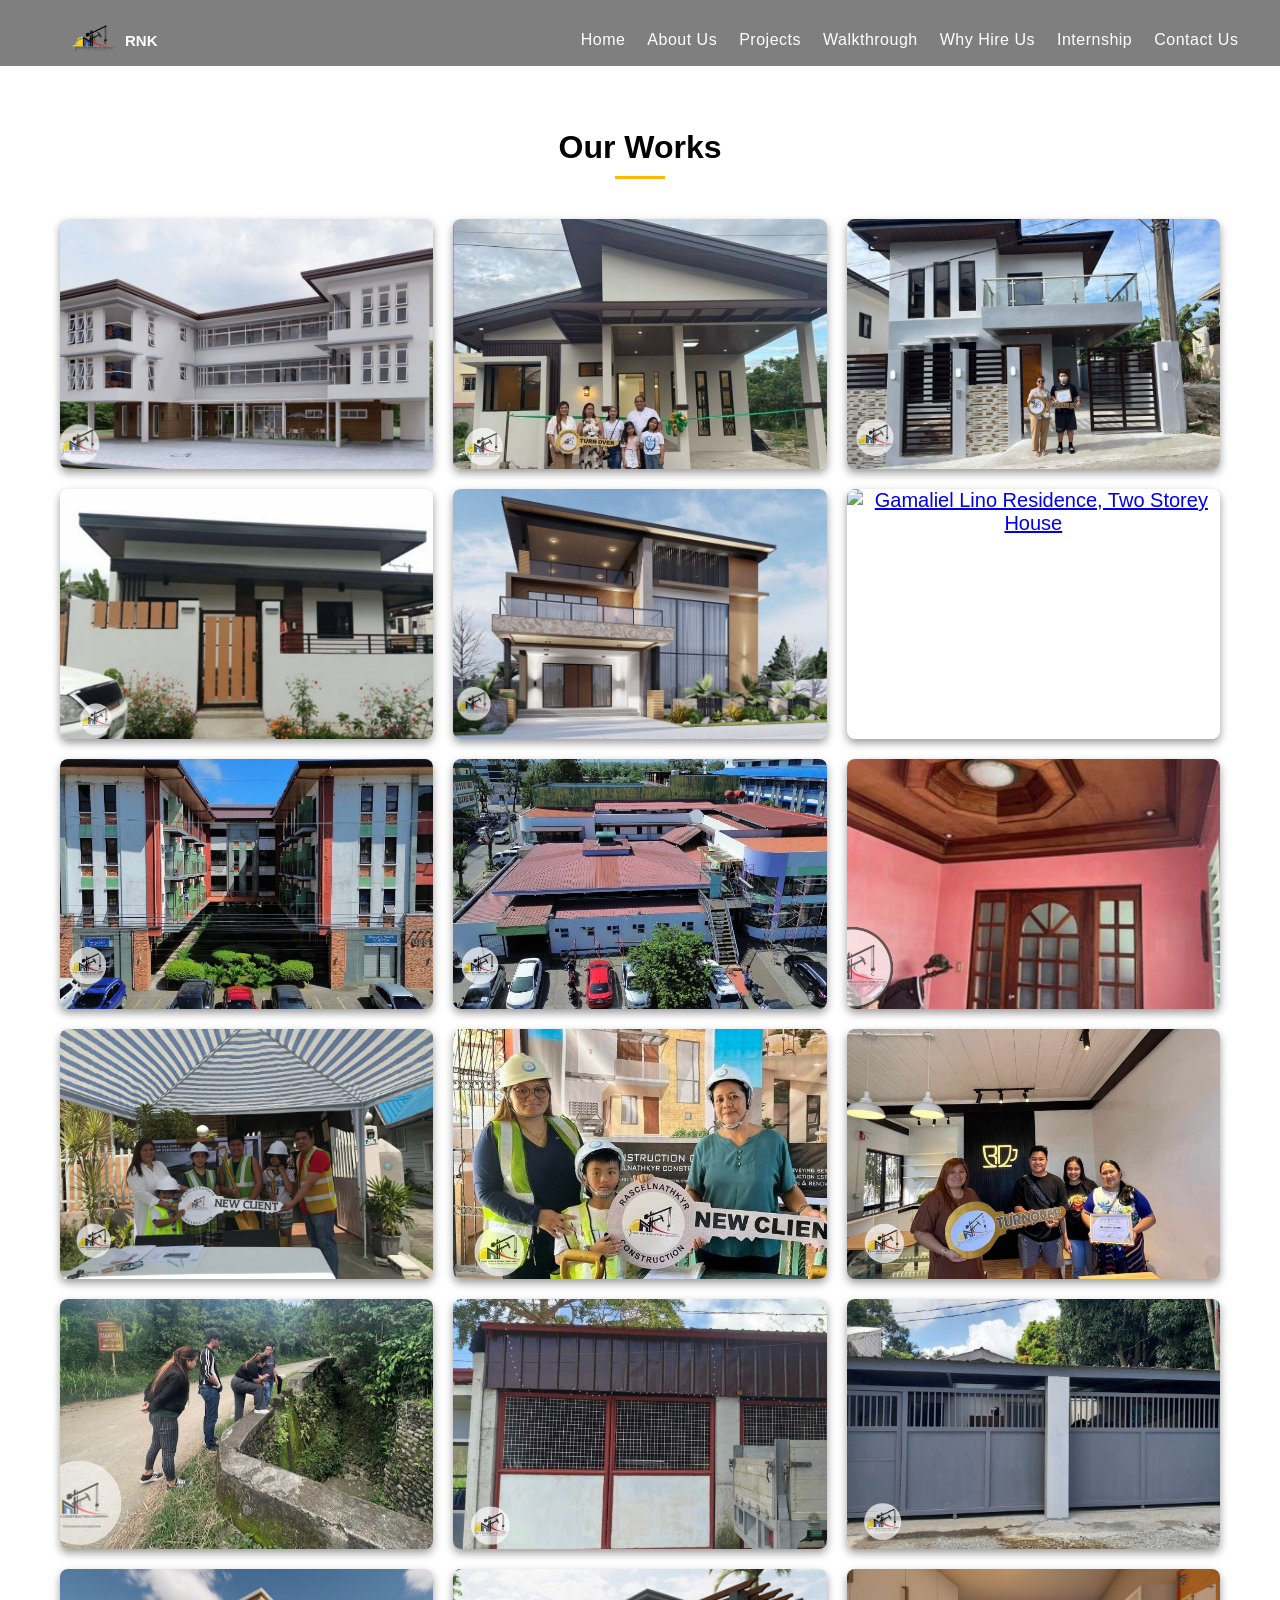
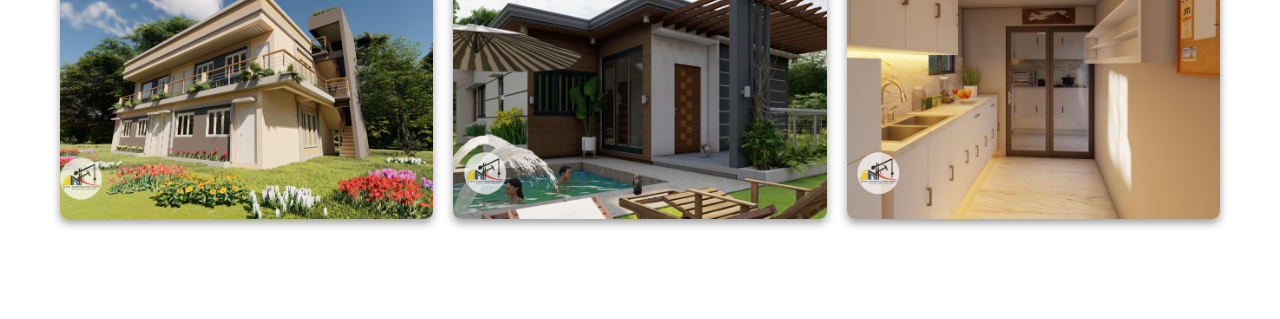
==== assets/html/moreproj.html @ 328ff75f "initial commit" ====
<!DOCTYPE html>
<html lang="en">
  <head>
    <meta charset="UTF-8" />
    <meta name="viewport" content="width=device-width, initial-scale=1.0" />
    <title>RNK Construction</title>
    
    <!-- This is the tab icon -->
    <link rel="icon" href="../images/rnk.png" type="image/png">
    <link rel="stylesheet" href="../css/company.css" />
    <link rel="stylesheet" href="../css/top-nav.css" />
    <link rel="stylesheet" href="../css/work.css" />
    <link
      rel="stylesheet"
      href="https://cdnjs.cloudflare.com/ajax/libs/font-awesome/6.4.2/css/all.min.css"
    />
  </head>

  <body>
    <div class="top-nav-bar">
      <div class="top-bar-content"></div>
      <nav>
        <a href="../../index.html" style="text-decoration: none">
          <div class="logo" style="font-size: 15px">
            <img
              class="bgimg"
              src="../images/rnk.png"
              alt="RNK Construction Logo"
            />
            RNK
          </div>
        </a>
        <ul class="nav-links" id="navLinks">
          <li><a href="../../index.html" class="nav">Home</a></li>
          <li><a href="aboutt.html" class="nav">About Us</a></li>
          <li><a href="../../index.html#works" class="nav">Projects</a></li>
          <li>
            <a href="../../index.html#walkthrough-section" class="nav"
              >Walkthrough</a
            >
          </li>
          <li><a href="whyhire.html" class="nav">Why Hire Us</a></li>
          <li><a href="../../index.html#intern" class="nav">Internship</a></li>
          <li>
            <a href="../../index.html#contact-us" class="nav">Contact Us</a>
          </li>
        </ul>
        <div class="burger" onclick="toggleMenu()">
          <div class="line1"></div>
          <div class="line2"></div>
          <div class="line3"></div>
        </div>
      </nav>
    </div>

    <section id="works" class="works-section">
      <br />
      <br />
      <br />
      <h1>Our Works</h1>
      <div class="container">
        <div class="gallery">
          <a href="project-details.html?project=1" id="project1">
            <div class="gallery-item">
              <img
                src="../images/transient/transient2.jpg"
                alt="Proposed Commercial and Transient Room Project"
              />
              <div class="overlay">Proposed Commercial and Transient Room</div>
            </div>
          </a>
          <a href="project-details.html?project=2" id="project2">
            <div class="gallery-item">
              <img
                src="../images/dongregorio/dongreg.jpg"
                alt="Don Gregorio's Bungalow Residential Project"
              />
              <div class="overlay">
                Don Gregorio's Bungalow Residential Project
              </div>
            </div>
          </a>
          <a href="project-details.html?project=3" id="project3">
            <div class="gallery-item">
              <img
                src="../images/dguzman/dguzman.jpg"
                alt="De Guzman Residence, Country Homes"
              />
              <div class="overlay">De Guzman Residence, Country Homes</div>
            </div>
          </a>
          <a href="project-details.html?project=4" id="project4">
            <div class="gallery-item">
              <img
                src="../images/tropical/tropical.jpg"
                alt="Tropical Villa, Proposed Bungalow House Project"
              />
              <div class="overlay">
                Tropical Villa, Proposed Bungalow House Project
              </div>
            </div>
          </a>
          <a href="project-details.html?project=5" id="project5">
            <div class="gallery-item">
              <img
                src="../images/puntafuego/gamm.jpg"
                alt="Punta Fuego: 3-Storey Residential House"
              />
              <div class="overlay">Punta Fuego: 3-Storey Residential House</div>
            </div>
          </a>
          <a href="project-details.html?project=6" id="project6">
            <div class="gallery-item">
              <img
                src="../images/gam/2storeyy.jpg"
                alt="Gamaliel Lino Residence, Two Storey House"
              />
              <div class="overlay">
                Gamaliel Lino Residence, Two Storey House
              </div>
            </div>
          </a>
          <a href="project-details.html?project=7" id="project7">
            <div class="gallery-item">
              <img src="../images/gps/GPS1.jpg" alt="GPS Building" />
              <div class="overlay">GPS Building</div>
            </div>
          </a>
          <!-- Here -->
          <a href="project-details.html?project=8" id="project8">
            <div class="gallery-item">
              <img
                src="../images/cazl/Cazl1.jpg"
                alt="CAZL-L Building: Commercial"
              />
              <div class="overlay">CAZL-L Building: Commercial</div>
            </div>
          </a>
          <a href="project-details.html?project=9" id="project9">
            <div class="gallery-item">
              <img
                src="../images/martinez-renovation/roofing.jpg"
                alt="Martinez Renovation of Roofing System"
              />
              <div class="overlay">Martinez Renovation of Roofing System</div>
            </div>
          </a>
          <a href="project-details.html?project=10" id="project10">
            <div class="gallery-item">
              <img
                src="../images/palocpoc/palocpoc1.jpg"
                alt="Bungalow Renovation & Extension, Palocpoc"
              />
              <div class="overlay">
                Bungalow Renovation & Extension, Palocpoc
              </div>
            </div>
          </a>
          <a href="project-details.html?project=11" id="project11">
            <div class="gallery-item">
              <img
                src="../images/indang-residence/indang1.jpg"
                alt="2 STOREY RESIDENTIAL HOUSE: Indang Residence"
              />
              <div class="overlay">
                2 STOREY RESIDENTIAL HOUSE: Indang Residence
              </div>
            </div>
          </a>
          <a href="project-details.html?project=12" id="project12">
            <div class="gallery-item">
              <img
                src="../images/blackdrip/blackdrip1.jpg"
                alt="Black Drip Coffee Shop"
              />
              <div class="overlay">Black Drip Coffee Shop</div>
            </div>
          </a>
          <a href="project-details.html?project=13" id="project13">
            <div class="gallery-item">
              <img
                src="../images/riprap/riprap1.jpg"
                alt="Brgy. Patutong Malaki, RIPRAP PROJECT"
              />
              <div class="overlay">Brgy. Patutong Malaki, RIPRAP PROJECT</div>
            </div>
          </a>
          <a href="project-details.html?project=14" id="project14">
            <div class="gallery-item">
              <img
                src="../images/warehouse/warehouse2.jpg"
                alt="Warehouse, Asis"
              />
              <div class="overlay">Warehouse, Asis</div>
            </div>
          </a>
          <a href="project-details.html?project=15" id="project15">
            <div class="gallery-item">
              <img src="../images/kyrie/kyrie1.jpg" alt="Kyrie House" />
              <div class="overlay">Kyrie House</div>
            </div>
          </a>
          <a href="project-details.html?project=16" id="project16">
            <div class="gallery-item">
              <img
                src="../images/metropolis/metropolis.jpg"
                alt="Metropolis Residence"
              />
              <div class="overlay">Metropolis Residence</div>
            </div>
          </a>
          <a href="project-details.html?project=17" id="project17">
            <div class="gallery-item">
              <img
                src="../images/mendoza-residence/mendoza0.jpg"
                alt="Mendoza Residence"
              />
              <div class="overlay">Mendoza Residence</div>
            </div>
          </a>
          <a href="project-details.html?project=18" id="project18">
            <div class="gallery-item">
              <img
                src="../images/metrogate/metrogate0.jpg"
                alt="Tecson Project: Metrogate"
              />
              <div class="overlay">Tecson Project: Metrogate</div>
            </div>
          </a>
        </div>
      </div>
    </section>

    <script>
      function toggleMenu() {
        document.getElementById("navLinks").classList.toggle("show");
      }
    </script>
  </body>
</html>
---- assets/css/company.css ----
/* General Reset */
* {
  margin: 0;
  padding: none;
  box-sizing: border-box;
  font-family: Arial, sans-serif;
}

body {
  background: #f4f4f4;
}

/* Responsive Typography */
@media (max-width: 240px) {
  body {
    font-size: 8px;
  }
}

@media (min-width: 241px) and (max-width: 320px) {
  body {
    font-size: 10px;
  }
}

@media (min-width: 321px) and (max-width: 400px) {
  body {
    font-size: 11px;
  }
}

@media (min-width: 401px) and (max-width: 480px) {
  body {
    font-size: 12px;
  }
}

@media (min-width: 481px) and (max-width: 560px) {
  body {
    font-size: 13px;
  }
}

@media (min-width: 561px) and (max-width: 640px) {
  body {
    font-size: 14px;
  }
}

@media (min-width: 641px) and (max-width: 720px) {
  body {
    font-size: 15px;
  }
}

@media (min-width: 721px) and (max-width: 800px) {
  body {
    font-size: 16px;
  }
}

@media (min-width: 801px) and (max-width: 900px) {
  body {
    font-size: 17px;
  }
}

@media (min-width: 901px) and (max-width: 1024px) {
  body {
    font-size: 18px;
  }
}

@media (min-width: 1025px) and (max-width: 1200px) {
  body {
    font-size: 19px;
  }
}

@media (min-width: 1201px) and (max-width: 1440px) {
  body {
    font-size: 20px;
  }
}

@media (min-width: 1441px) and (max-width: 1600px) {
  body {
    font-size: 22px;
  }
}

@media (min-width: 1601px) and (max-width: 1920px) {
  body {
    font-size: 24px;
  }
}

@media (min-width: 1921px) {
  body {
    font-size: 26px;
  }
}

/* Navbar Container */
nav ul {
  list-style: none;
  display: flex;
  justify-content: left;
  align-items: center;
}

nav ul li {
  position: relative;
}

/* Main Menu Items */
nav ul li a {
  display: block;
  color: white;
  padding: 12px 20px;
  text-decoration: none;
  font-size: 16px;
  transition: background 0.3s ease-in-out;
}

nav ul li a:hover {
  border-radius: 5px;
}

/* Dropdown Styles */
nav ul li ul.dropdown {
  position: absolute;
  top: 110%;
  left: 0;
  background: rgba(0, 0, 0, 0.5);
  backdrop-filter: blur(10px);
  color: white;
  min-width: 130px;
  display: none;
  flex-direction: column;
  padding: 0;
  box-shadow: 0px 4px 6px rgba(0, 0, 0, 0.3);
  border-radius: 5px;
  z-index: 1000;
}

/* Keep Dropdown Open When Clicking */
nav ul li:focus-within ul.dropdown,
nav ul li:hover ul.dropdown {
  display: flex;
}

/* Dropdown Items */
nav ul li ul.dropdown li {
  width: 100%;
}

nav ul li ul.dropdown li a {
  padding: 10px 15px;
  font-size: 14px;
  color: white;
  display: block;
}

nav ul li ul.dropdown li a:hover {
  background: #666;
  border-radius: 0;
}

img,
iframe {
  max-width: 100%;
  height: auto;
  display: block;
}

.gallery,
.services-container {
  display: flex;
  flex-wrap: wrap;
  justify-content: center;
  gap: 20px;
}

.gallery-item,
.service-item {
  flex: 1 1 calc(33.333% - 40px);
  box-sizing: border-box;
}

@media (max-width: 768px) {
  .gallery-item,
  .service-item {
    flex: 1 1 calc(100% - 40px);
  }
}
---- assets/css/top-nav.css ----
/* Top Navigation Bar */
.burger {
  padding-top: 3px;
}
.top-nav-bar {
  position: fixed;
  width: 103%;
  background: rgba(0, 0, 0, 0.5);
  backdrop-filter: blur(10px);
  color: white;
  z-index: 1000;
  padding-bottom: 1px;
}

.top-bar-content {
  justify-content: space-between;
  position: relative;
  left: 690px;
  padding: 8px 10px;
  font-size: 10px;
  padding-bottom: 7px;
}

/* Navbar */
nav {
  display: flex;
  justify-content: space-between;
  align-items: center;
  padding: 12px 70px;
  height: 50px;
}

.logo {
  display: flex;
  align-items: center;
  font-weight: bold;
  font-size: 22px;
  color: white;
}

.logo img {
  width: 45px;
  margin-right: 10px;
}

.nav-links {
  list-style: none;
  display: flex;
  gap: 2px;
}

.nav-links a {
  text-decoration: none;
  color: white;
  font-weight: 500;
  letter-spacing: 0.5px;
  transition: background-color 0.3s ease;
  padding: 5px 10px;
}

.nav-links a:hover,
.nav-links a.active {
  color: #fcb900;
}

/* Mobile Menu Icon */
.menu-toggle {
  display: none;
  font-size: 24px;
  color: white;
  cursor: pointer;
}
html {
  scroll-behavior: smooth;
}
/* Burger icon lines */
.burger {
  display: none;
  flex-direction: column;
  gap: 5px;
  cursor: pointer;
  z-index: 1001;
}

.burger div {
  width: 25px;
  height: 3px;
  background-color: white;
  transition: 0.3s;
}

/* Dropdown styling */
.nav-links li {
  position: relative;
}

.nav-links .dropdown {
  display: none;
  position: absolute;
  background-color: rgba(0, 0, 0, 0.9);
  top: 100%;
  left: 0;
  padding: 10px;
  border-radius: 6px;
  flex-direction: column;
  min-width: 150px;
  z-index: 999;
}

.nav-links li:hover .dropdown {
  display: flex;
}

.dropdown li {
  padding: 5px 0;
}

/* Responsive navbar */
@media screen and (max-width: 768px) {
  .top-nav-bar {
    height: 60px;
  }
  .logo {
    padding: 0px 0px;
  }
  nav {
    flex-direction: column;
    align-items: flex-start;
    padding: 0px 0px;
    height: 68px;
    border-radius: 0px;
  }

  .nav-links {
    display: none;
    flex-direction: column;
    width: 100%;
    background-color: #222222;
    padding: 15px;
    margin-top: 1px;
    border-radius: 0px;
  }

  .nav-links.show {
    display: flex;
  }

  .burger {
    display: flex;
    position: absolute;
    top: 20px;
    right: 30px;
  }

  .nav-links li {
    margin: 5px 0;
  }

  .nav-links li:hover .dropdown {
    position: relative;
    top: 0;
    left: 0;
  }

  .dropdown {
    position: static;
    padding-left: 15px;
    background-color: transparent;
  }
}
---- assets/css/work.css ----
#works {
  padding: 60px 2px;
  background: white;
  text-align: center;
}

#works h1 {
  font-size: 32px;
  color: BLACK;
  font-weight: 700;
}

#works h1::after {
  content: '';
  width: 50px;
  height: 3px;
  background-color: #fcb900;
  display: block;
  margin: 10px auto 0;
}

/* Container */
.container {
  max-width: 1200px;
  margin: auto;
  padding: 40px 20px;
}

h2 {
  margin-bottom: 30px;
  font-size: 2rem;
  font-weight: bold;
  color: #fff;
}

/* Gallery Grid */
.gallery {
  display: grid;
  grid-template-columns: repeat(3, 1fr);
  gap: 20px;
  justify-content: center;
}

.gallery-item {
  position: relative;
  overflow: hidden;
  border-radius: 8px;
  box-shadow: 0 4px 8px rgba(0, 0, 0, 0.4);
  height: 250px; /* Ensures all images have the same size */
}

.gallery-item img {
  width: 100%;
  height: 100%;
  object-fit: cover;
  transition: transform 0.3s ease-in-out;
}

.gallery-item:hover img {
  transform: scale(1.05);
}

/* NEW OVERLAY STYLE */
.overlay {
  position: absolute;
  top: 0;
  left: 0;
  width: 100%;
  height: 100%;
  background: rgba(0, 0, 0, 0.5); /* Dark overlay effect */
  display: flex;
  justify-content: center;
  align-items: center;
  flex-direction: column;
  color: white;
  font-size: 10;
  font-weight: bold;
  text-align: center;
  opacity: 0;
  transition: opacity 0.3s ease-in-out;
}

/* Show overlay on hover */
.gallery-item:hover .overlay {
  opacity: 1;
}

/* Yellow underline effect */
.overlay::after {
  content: '';
  width: 80px;
  height: 4px;
  background-color: #fcb900;
  display: block;
  margin-top: 10px;
}

/* Centered Button Container */
.button-container {
  width: 100%;
  display: flex;
  justify-content: center;
  align-items: center;
  margin-top: 30px;
  text-align: center;
}

/* Button Styling */
.button {
  background-color: orange;
  color: white;
  padding: 12px 24px;
  text-decoration: none;
  border-radius: 6px;
  font-size: 1rem;
  font-weight: bold;
  transition: background-color 0.3s ease-in-out;
  border: none;
  display: inline-block;
}

.button:hover {
  background-color: darkorange;
}

/* Responsive for Gallery Section */
@media (max-width: 1024px) {
  .gallery {
    grid-template-columns: repeat(2, 1fr);
  }
}

@media (max-width: 768px) {
  .gallery {
    grid-template-columns: 1fr;
  }

  .gallery-item {
    height: 220px;
  }

  .overlay {
    font-size: 0.9rem;
    padding: 10px;
  }

  .overlay::after {
    width: 50px;
    height: 3px;
  }

  .button-container {
    flex-direction: column;
    padding: 0 10px;
  }

  .button {
    font-size: 0.9rem;
    padding: 10px 20px;
  }
}

@media (max-width: 400px) {
  .gallery-item {
    height: 180px;
  }

  .overlay {
    font-size: 0.8rem;
  }

  .button {
    font-size: 0.85rem;
    padding: 8px 18px;
  }
}
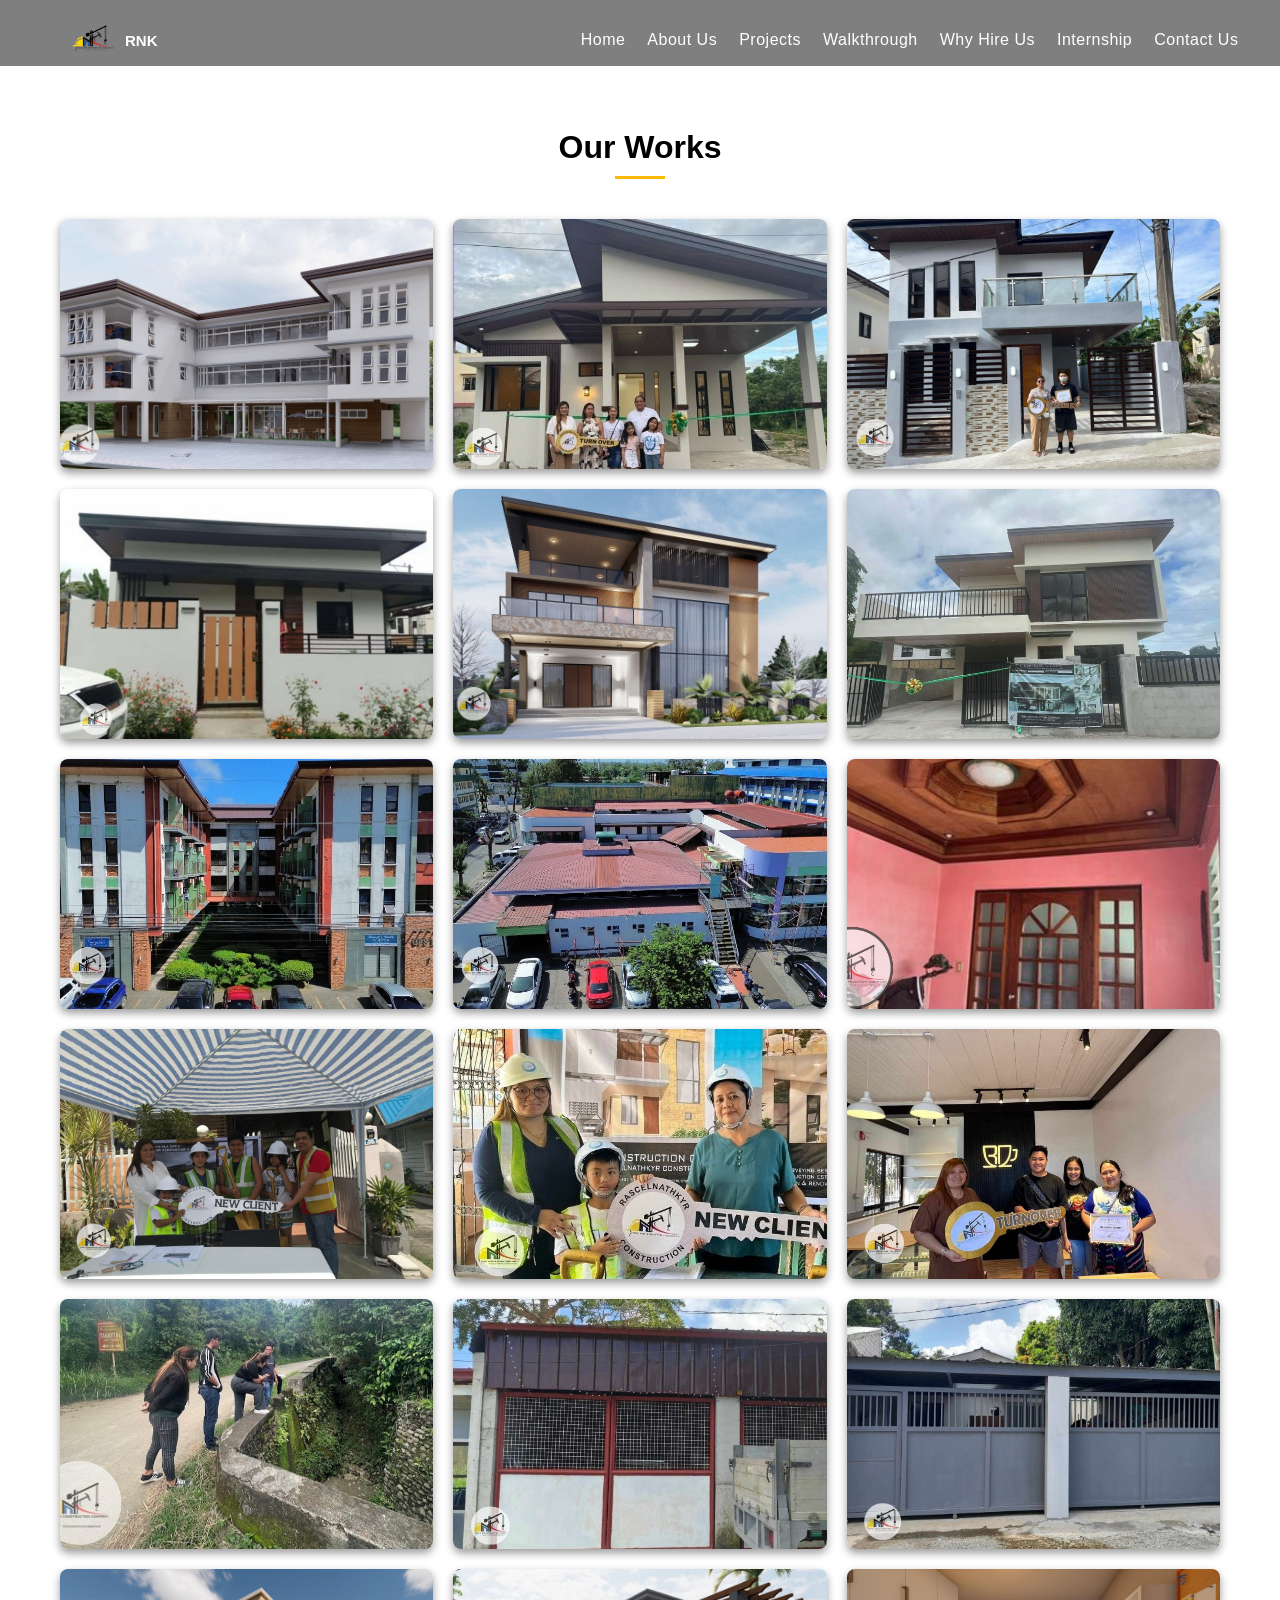
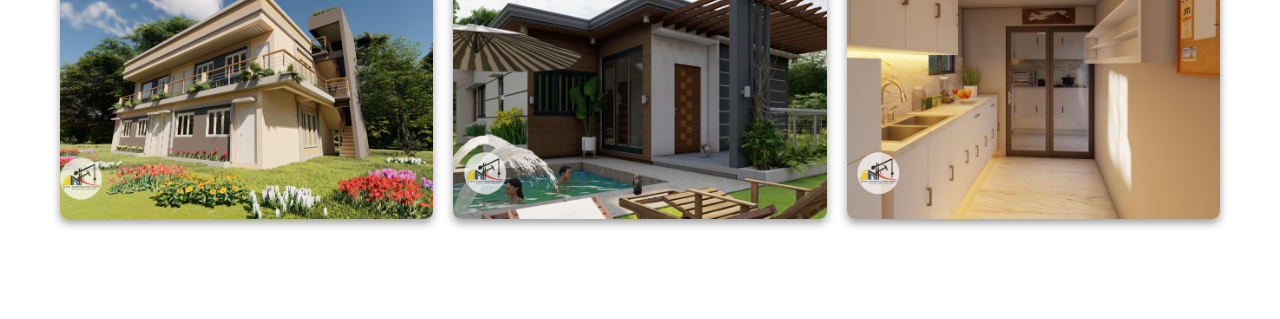
==== commit a17227c8: "update" ====
--- a/assets/html/moreproj.html
+++ b/assets/html/moreproj.html
@@ -112,7 +112,7 @@
           <a href="project-details.html?project=6" id="project6">
             <div class="gallery-item">
               <img
-                src="../images/gam/2storeyy.jpg"
+              src="../images/gam/twoStoreyy.png"
                 alt="Gamaliel Lino Residence, Two Storey House"
               />
               <div class="overlay">
